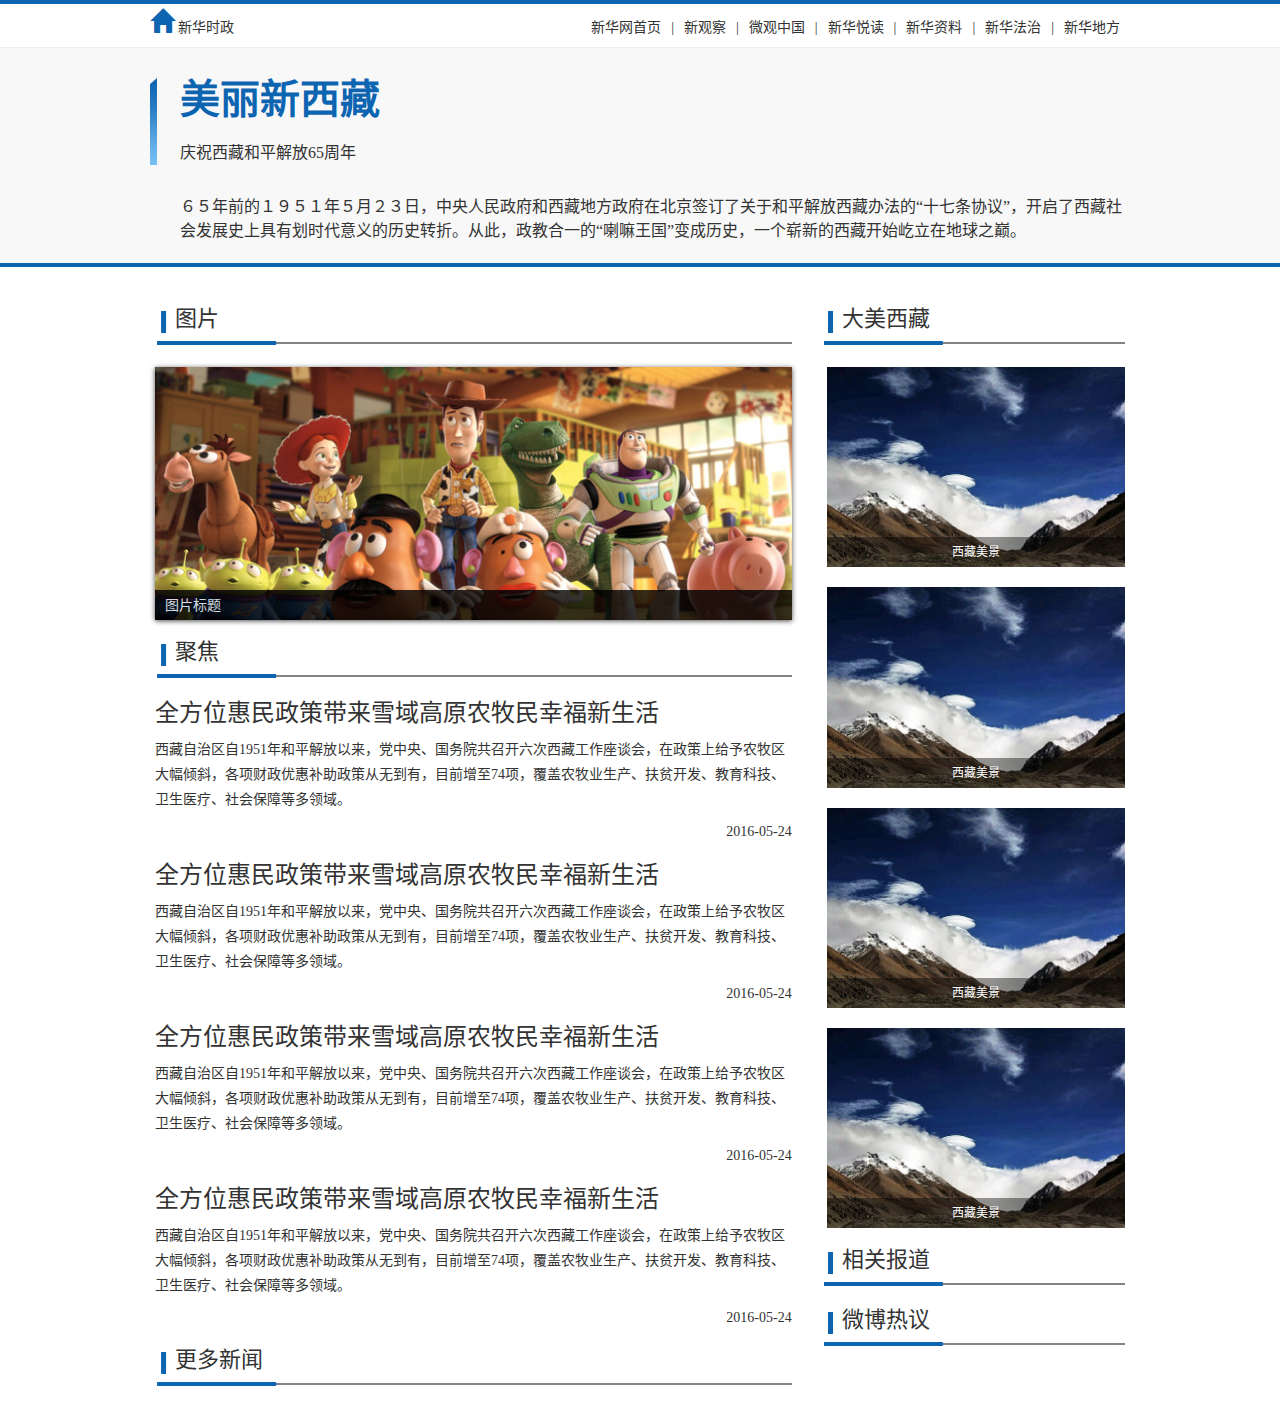
==== 16-2/index.html @ 605d22ab "houhou" ====
<!DOCTYPE html>
<html lang="zh-CN">

<head>
    <meta charset="utf-8">
    <meta http-equiv="X-UA-Compatible" content="IE=edge">
    <meta name="viewport" content="width=device-width, initial-scale=1">
    <!-- 上述3个meta标签*必须*放在最前面，任何其他内容都*必须*跟随其后！ -->
    <title>美丽新西藏新闻专题</title>
    <!-- Bootstrap -->
    <link href="css/bootstrap.min.css" rel="stylesheet">
    <link rel="stylesheet" href="css/main.css">
    <link rel="stylesheet" href="css/nivo-slider.css">
    <link rel="stylesheet" href="css/themes/default/default.css">
    <!-- <link rel="stylesheet" href="css/themes/bar/bar.css"> -->
    <!-- HTML5 shim and Respond.js for IE8 support of HTML5 elements and media queries -->
    <!-- WARNING: Respond.js doesn't work if you view the page via file:// -->
    <!--[if lt IE 9]>
      <script src="//cdn.bootcss.com/html5shiv/3.7.2/html5shiv.min.js"></script>
      <script src="//cdn.bootcss.com/respond.js/1.4.2/respond.min.js"></script>
    <![endif]-->
</head>

<body>
    <div class="container-fluid">
        <div class="row head-nav">
            <div class="head-nav-wrap">
                <div class="home">
                    <span class="glyphicon glyphicon-home" aria-hidden="true"></span>&nbsp;新华时政
                </div>
                <div class="site-nav"><span>新华网首页</span>|<span>新观察</span>|<span>微观中国</span>|<span>新华悦读</span>|<span>新华资料</span>|<span>新华法治</span>|<span>新华地方</span></div>
            </div>
        </div>
        <div class="row topic-abs">
            <div class="topic-wrap">
                <div class="topic-title">
                    <h1>美丽新西藏</h1>
                    <p>
                        庆祝西藏和平解放65周年
                    </p>
                </div>
                <div class="abs">
                    <p>６５年前的１９５１年５月２３日，中央人民政府和西藏地方政府在北京签订了关于和平解放西藏办法的“十七条协议”，开启了西藏社会发展史上具有划时代意义的历史转折。从此，政教合一的“喇嘛王国”变成历史，一个崭新的西藏开始屹立在地球之巅。</p>
                </div>
            </div>
        </div>
    </div>
    <div class="container">
        <div class="row">
            <div class="col-sm-8">
                <h2>图片</h2>
                <div class="slider-wrapper theme-default">
                    <div id="slider" class="nivoSlider">
                        <img src="images/toystory.jpg" alt="玩具总动员" title="图片标题">
                        <img src="images/nemo.jpg" alt="海底总动员" title="图片2标题">
                    </div>
                </div>
                <h2>聚焦</h2>
                <div class="news-list">
                    <h3>全方位惠民政策带来雪域高原农牧民幸福新生活</h3>
                    <p class="summary">西藏自治区自1951年和平解放以来，党中央、国务院共召开六次西藏工作座谈会，在政策上给予农牧区大幅倾斜，各项财政优惠补助政策从无到有，目前增至74项，覆盖农牧业生产、扶贫开发、教育科技、卫生医疗、社会保障等多领域。</p>
                    <p class="news-meta">2016-05-24</p>
                </div>
                <div class="news-list">
                    <h3>全方位惠民政策带来雪域高原农牧民幸福新生活</h3>
                    <p class="summary">西藏自治区自1951年和平解放以来，党中央、国务院共召开六次西藏工作座谈会，在政策上给予农牧区大幅倾斜，各项财政优惠补助政策从无到有，目前增至74项，覆盖农牧业生产、扶贫开发、教育科技、卫生医疗、社会保障等多领域。</p>
                    <p class="news-meta">2016-05-24</p>
                </div>
                <div class="news-list">
                    <h3>全方位惠民政策带来雪域高原农牧民幸福新生活</h3>
                    <p class="summary">西藏自治区自1951年和平解放以来，党中央、国务院共召开六次西藏工作座谈会，在政策上给予农牧区大幅倾斜，各项财政优惠补助政策从无到有，目前增至74项，覆盖农牧业生产、扶贫开发、教育科技、卫生医疗、社会保障等多领域。</p>
                    <p class="news-meta">2016-05-24</p>
                </div>
                <div class="news-list">
                    <h3>全方位惠民政策带来雪域高原农牧民幸福新生活</h3>
                    <p class="summary">西藏自治区自1951年和平解放以来，党中央、国务院共召开六次西藏工作座谈会，在政策上给予农牧区大幅倾斜，各项财政优惠补助政策从无到有，目前增至74项，覆盖农牧业生产、扶贫开发、教育科技、卫生医疗、社会保障等多领域。</p>
                    <p class="news-meta">2016-05-24</p>
                </div>
                <h2>更多新闻</h2>
                <div>
                    <script src="http://news.baidu.com/ns?word=title%3A%E8%A5%BF%E8%97%8F%E5%92%8C%E5%B9%B3%E8%A7%A3%E6%94%BE&tn=newsfcu&from=news&cl=2&rn=6&ct=0"></script>
                </div>
            </div>
            <div class="col-sm-4">
                <h2>大美西藏</h2>
                <div class="image">
                    <a href="#"><img class="" src="images/xizang.jpg" alt=""></a>
                    <p class="pic-title"><a href="">西藏美景</a></p>
                </div>
                <div class="image">
                    <a href="#"><img class="" src="images/xizang.jpg" alt=""></a>
                    <p class="pic-title"><a href="">西藏美景</a></p>
                </div>
                <div class="image">
                    <a href="#"><img class="" src="images/xizang.jpg" alt=""></a>
                    <p class="pic-title"><a href="">西藏美景</a></p>
                </div>
                <div class="image">
                    <a href="#"><img class="" src="images/xizang.jpg" alt=""></a>
                    <p class="pic-title"><a href="">西藏美景</a></p>
                </div>
                <h2>相关报道</h2>
                <h2>微博热议</h2>
                <div>
                    <link rel="stylesheet" href="http://news.sina.com.cn/css/268/2011/1110/17/weibo-all.css" / id="cont_m_8">
                    <script src="http://news.sina.com.cn/js/87/20110714/205/sinalib.js"></script>
                    <script src="http://news.sina.com.cn/js/268/2011/1110/16/weibo-all.js"></script>
                    <script src="http://i.sso.sina.com.cn/js/ssologin.js"></script>
                    <div class="wl-content" id="list2"></div>
                    <script type="text/javascript">
                    Weibo.encoding = 'gbk';
                    var list2 = new Weibo.Widgets.List({
                        container: '#list2',
                        showUserCard: false
                    });
                    Weibo._getRequest({
                        url: 'http://topic.t.sina.com.cn/interface/ajax/get_feed_by_keyword',
                        data: {
                            keyword: '西藏和平解放',
                            page: 1,
                            pagesize: 10
                        },
                        onsuccess: function(data) {
                            list2.reset(data);
                            setTimeout(function() {
                                $('.weibo-list-videolink').each(function() {
                                    var parent = $(this).closest('.weibo-list-item');
                                    var url = parent.find('.weibo-list-time a').attr('href');
                                    $(this).attr('href', url).removeClass();
                                });
                            }, 200);
                        },
                        onfailure: function(status) {}
                    });
                    </script>
                </div>
            </div>
        </div>
    </div>
    <!-- jQuery (necessary for Bootstrap's JavaScript plugins) -->
    <script src="js/jquery-1.12.4.min.js"></script>
    <!-- Include all compiled plugins (below), or include individual files as needed -->
    <script src="js/bootstrap.min.js"></script>
    <script src="js/jquery.nivo.slider.pack.js"></script>
    <script>
    $(window).load(function() {
        $('#slider').nivoSlider({
            controlNav: false
        });
    });
    </script>
</body>

</html>
---- 16-2/css/main.css ----
/*通用样式*/

body {
    font-family: 微软雅黑;
}


/*全局性导航条样式*/

.head-nav {
    height: 48px;
    border-top: 4px #0D65B2 solid;
    border-bottom: 1px #eee solid;
}

.glyphicon {
    color: #0D65B2;
    font-size: 24px;
}

.head-nav-wrap {
    width: 980px;
    margin: 0 auto;
    height: 48px;
    line-height: 48px;
}

.home {
    height: 48px;
    width: 200px;
    float: left;
}

.site-nav {
    height: 48px;
    width: 600px;
    text-align: right;
    float: right;
}

.site-nav span {
    margin: 0 10px;
}


/*新闻专题标题及摘要部分*/

.topic-abs {
    background-color: #f8f8f8;
    border-bottom: 4px #0D65B2 solid;
}

.topic-wrap {
    width: 980px;
    margin: 0 auto;
}

.topic-title {
    background-image: url(../images/topic-bg.png);
    background-repeat: no-repeat;
    padding-left: 30px;
    margin-bottom: 30px;
}

.topic-title h1 {
    font-size: 40px;
    color: #0D65B2;
    font-weight: bold;
    margin: 30px 0 20px 0;
}

.topic-title p {
    font-size: 16px;
}

.abs {
    padding-left: 30px;
    padding-bottom: 10px;
}

.abs p {
    font-size: 16px;
    line-height: 1.5em;
}


/*专题主体部分样式*/

.container {
    width: 1000px;
    margin: 20px auto;
}

h2 {
    font-size: 22px;
    background-image: url(../images/h2-bg.png);
    height: 40px;
    padding-left: 20px;
    margin-bottom: 20px;
}

.news-list .summary {
    line-height: 1.8;
}

.news-list .news-meta {
    text-align: right;
}


/*右侧图片样式*/

.image {
    position: relative;
    margin-left: 5px;
    margin-bottom: 20px;
}

.image p {
    margin: 0;
}

.image img {
    width: 100%;
    /*height: 170px;*/
}

.image .bg {
    background: #000000;
    bottom: 0;
    height: 30px;
    left: 0;
    opacity: 0.4;
    position: absolute;
    width: 100%;
    z-index: 10;
}

.image .pic-title {
    color: white;
    text-align: center;
    font-size: 12px;
    position: absolute;
    bottom: 0;
    left: 0;
    z-index: 11;
    height: 30px;
    line-height: 30px;
    width: 100%;
    margin: 0;
    background-color: rgba(0, 0, 0, 0.4);
}

.image a {
    color: #fff;
    opacity: 1;
}


/*百度新闻样式*/

div[style="margin-bottom:10px"],
div[style="margin-top:5px;font-size:12px"] {
    display: none;
}

.baidu {
    font-size: 16px;
    line-height: 1.8;
}


/*新浪微博样式*/

.weibo-list-source {
    display: none;
}
---- 16-2/css/themes/default/default.css ----
/*
Skin Name: Nivo Slider Default Theme
Skin URI: http://nivo.dev7studios.com
Description: The default skin for the Nivo Slider.
Version: 1.3
Author: Gilbert Pellegrom
Author URI: http://dev7studios.com
Supports Thumbs: true
*/

.theme-default .nivoSlider {
	position:relative;
	background:#fff url(loading.gif) no-repeat 50% 50%;
    margin-bottom:10px;
    -webkit-box-shadow: 0px 1px 5px 0px #4a4a4a;
    -moz-box-shadow: 0px 1px 5px 0px #4a4a4a;
    box-shadow: 0px 1px 5px 0px #4a4a4a;
}
.theme-default .nivoSlider img {
	position:absolute;
	top:0px;
	left:0px;
	display:none;
}
.theme-default .nivoSlider a {
	border:0;
	display:block;
}

.theme-default .nivo-controlNav {
	text-align: center;
	padding: 20px 0;
}
.theme-default .nivo-controlNav a {
	display:inline-block;
	width:22px;
	height:22px;
	background:url(bullets.png) no-repeat;
	text-indent:-9999px;
	border:0;
	margin: 0 2px;
}
.theme-default .nivo-controlNav a.active {
	background-position:0 -22px;
}

.theme-default .nivo-directionNav a {
	display:block;
	width:30px;
	height:30px;
	background:url(arrows.png) no-repeat;
	text-indent:-9999px;
	border:0;
	opacity: 0;
	-webkit-transition: all 200ms ease-in-out;
    -moz-transition: all 200ms ease-in-out;
    -o-transition: all 200ms ease-in-out;
    transition: all 200ms ease-in-out;
}
.theme-default:hover .nivo-directionNav a { opacity: 1; }
.theme-default a.nivo-nextNav {
	background-position:-30px 0;
	right:15px;
}
.theme-default a.nivo-prevNav {
	left:15px;
}

.theme-default .nivo-caption {
    font-family: Helvetica, Arial, sans-serif;
}
.theme-default .nivo-caption a {
    color:#fff;
    border-bottom:1px dotted #fff;
}
.theme-default .nivo-caption a:hover {
    color:#fff;
}

.theme-default .nivo-controlNav.nivo-thumbs-enabled {
	width: 100%;
}
.theme-default .nivo-controlNav.nivo-thumbs-enabled a {
	width: auto;
	height: auto;
	background: none;
	margin-bottom: 5px;
}
.theme-default .nivo-controlNav.nivo-thumbs-enabled img {
	display: block;
	width: 120px;
	height: auto;
}
---- 16-2/css/themes/bar/bar.css ----
/*
Skin Name: Nivo Slider Bar Theme
Skin URI: http://nivo.dev7studios.com
Description: The bottom bar skin for the Nivo Slider.
Version: 1.0
Author: Gilbert Pellegrom
Author URI: http://dev7studios.com
Supports Thumbs: false
*/

.theme-bar.slider-wrapper {
    position: relative;
    border: 1px solid #333;
    overflow: hidden;
}
.theme-bar .nivoSlider {
	position:relative;
	background:#fff url(loading.gif) no-repeat 50% 50%;
}
.theme-bar .nivoSlider img {
	position:absolute;
	top:0px;
	left:0px;
	display:none;
}
.theme-bar .nivoSlider a {
	border:0;
	display:block;
}

.theme-bar .nivo-controlNav {
    position: absolute;
    left: 0;
    bottom: -41px;
    z-index: 10;
    width: 100%;
    height: 30px;
	text-align: center;
	padding: 5px 0;
	border-top: 1px solid #333;
	background: #333;
    background: -moz-linear-gradient(top,  #565656 0%, #333333 100%); /* FF3.6+ */
    background: -webkit-gradient(linear, left top, left bottom, color-stop(0%,#565656), color-stop(100%,#333333)); /* Chrome,Safari4+ */
    background: -webkit-linear-gradient(top,  #565656 0%,#333333 100%); /* Chrome10+,Safari5.1+ */
    background: -o-linear-gradient(top,  #565656 0%,#333333 100%); /* Opera 11.10+ */
    background: -ms-linear-gradient(top,  #565656 0%,#333333 100%); /* IE10+ */
    background: linear-gradient(to bottom,  #565656 0%,#333333 100%); /* W3C */
    filter: progid:DXImageTransform.Microsoft.gradient( startColorstr='#565656', endColorstr='#333333',GradientType=0 ); /* IE6-9 */
    opacity: 0.5;
    -webkit-transition: all 200ms ease-in-out;
    -moz-transition: all 200ms ease-in-out;
    -o-transition: all 200ms ease-in-out;
    transition: all 200ms ease-in-out;
}
.theme-bar:hover .nivo-controlNav {
    bottom: 0;
    opacity: 1;
}
.theme-bar .nivo-controlNav a {
	display:inline-block;
	width:22px;
	height:22px;
	background:url(bullets.png) no-repeat;
	text-indent:-9999px;
	border:0;
	margin: 5px 2px 0 2px;
}
.theme-bar .nivo-controlNav a.active {
	background-position:0 -22px;
}

.theme-bar .nivo-directionNav a {
	display:block;
	border:0;
	color: #fff;
	text-transform: uppercase;
	top: auto;
	bottom: 10px;
	z-index: 11;
	font-family: "Helvetica Neue", Helvetica, Arial, sans-serif;
	font-size: 13px;
	line-height: 20px;
	opacity: 0.5;
    -webkit-transition: all 200ms ease-in-out;
    -moz-transition: all 200ms ease-in-out;
    -o-transition: all 200ms ease-in-out;
    transition: all 200ms ease-in-out;
}
.theme-bar a.nivo-nextNav { right: -50px; }
.theme-bar a.nivo-prevNav { left: -50px; }
.theme-bar:hover a.nivo-nextNav { 
    right: 15px; 
    opacity: 1;
}
.theme-bar:hover a.nivo-prevNav { 
    left: 15px; 
    opacity: 1;
}
.theme-bar .nivo-directionNav a:hover { color: #ddd; }

.theme-bar .nivo-caption {
    font-family: Helvetica, Arial, sans-serif;
    -webkit-transition: all 200ms ease-in-out;
    -moz-transition: all 200ms ease-in-out;
    -o-transition: all 200ms ease-in-out;
    transition: all 200ms ease-in-out;
}
.theme-bar:hover .nivo-caption {
    bottom: 41px;
}
.theme-bar .nivo-caption a {
    color:#fff;
    border-bottom:1px dotted #fff;
}
.theme-bar .nivo-caption a:hover {
    color:#fff;
}

.theme-bar .nivo-controlNav.nivo-thumbs-enabled {
	width: 100%;
}
.theme-bar .nivo-controlNav.nivo-thumbs-enabled a {
	width: auto;
	height: auto;
	background: none;
	margin-bottom: 5px;
}
.theme-bar .nivo-controlNav.nivo-thumbs-enabled img {
	display: block;
	width: 120px;
	height: auto;
}
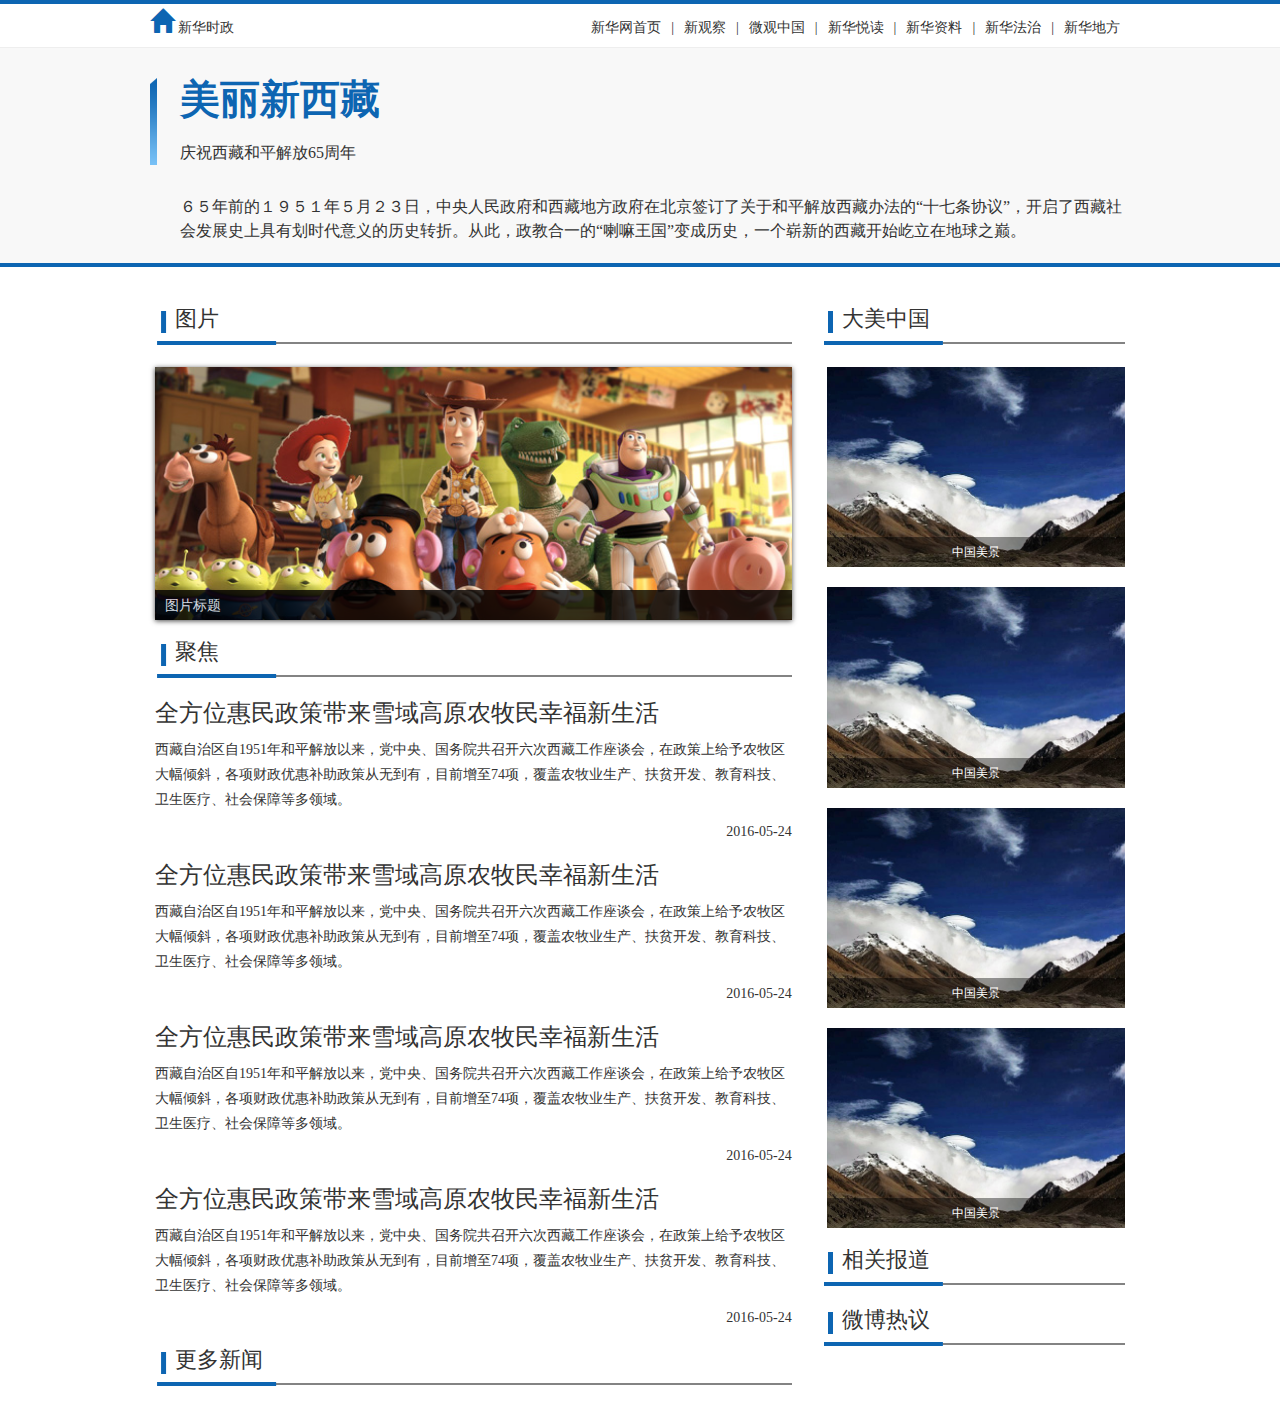
==== commit edb1fd6c: "heihei" ====
--- a/16-2/index.html
+++ b/16-2/index.html
@@ -1,12 +1,12 @@
 <!DOCTYPE html>
-<html lang="zh-CN">
+<html lang="">
 
 <head>
     <meta charset="utf-8">
     <meta http-equiv="X-UA-Compatible" content="IE=edge">
     <meta name="viewport" content="width=device-width, initial-scale=1">
     <!-- 上述3个meta标签*必须*放在最前面，任何其他内容都*必须*跟随其后！ -->
-    <title>美丽新西藏新闻专题</title>
+    <title>美丽中国新闻专题</title>
     <!-- Bootstrap -->
     <link href="css/bootstrap.min.css" rel="stylesheet">
     <link rel="stylesheet" href="css/main.css">
@@ -82,22 +82,22 @@
                 </div>
             </div>
             <div class="col-sm-4">
-                <h2>大美西藏</h2>
+                <h2>大美中国</h2>
                 <div class="image">
                     <a href="#"><img class="" src="images/xizang.jpg" alt=""></a>
-                    <p class="pic-title"><a href="">西藏美景</a></p>
+                    <p class="pic-title"><a href="">中国美景</a></p>
                 </div>
                 <div class="image">
                     <a href="#"><img class="" src="images/xizang.jpg" alt=""></a>
-                    <p class="pic-title"><a href="">西藏美景</a></p>
+                    <p class="pic-title"><a href="">中国美景</a></p>
                 </div>
                 <div class="image">
                     <a href="#"><img class="" src="images/xizang.jpg" alt=""></a>
-                    <p class="pic-title"><a href="">西藏美景</a></p>
+                    <p class="pic-title"><a href="">中国美景</a></p>
                 </div>
                 <div class="image">
                     <a href="#"><img class="" src="images/xizang.jpg" alt=""></a>
-                    <p class="pic-title"><a href="">西藏美景</a></p>
+                    <p class="pic-title"><a href="">中国美景</a></p>
                 </div>
                 <h2>相关报道</h2>
                 <h2>微博热议</h2>
